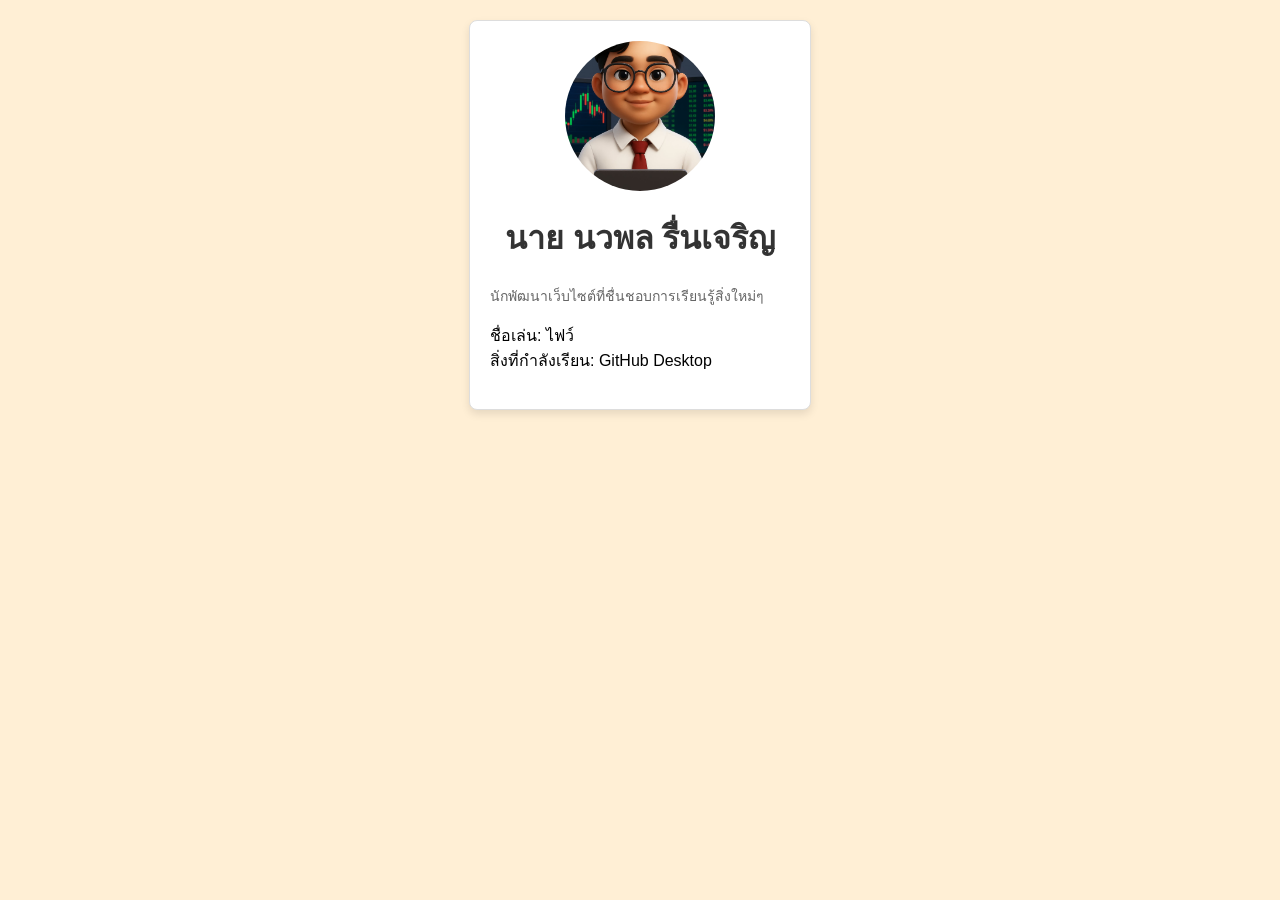
==== index.html @ a3de8609 "อัปเดตรายละเอียดโปรเจกต์" ====
<!DOCTYPE html>
<html lang="th">
<head>
  <meta charset="UTF-8" />
  <meta name="viewport" content="width=device-width, initial-scale=1.0" />
  <title>โปรไฟล์ของฉัน</title>
  <link rel="stylesheet" href="style.css" />
</head>
<body>
  <div class="card">
    <img src="รูป.jpg" alt="รูปโปรไฟล์" />
    <h1 id="profile-name">นาย นวพล รื่นเจริญ</h1>
    <p class="bio">นักพัฒนาเว็บไซต์ที่ชื่นชอบการเรียนรู้สิ่งใหม่ๆ </p>
    <ul>
      <li>ชื่อเล่น: ไฟว์</li>
      <li>สิ่งที่กำลังเรียน: GitHub Desktop</li>
    </ul>
  </div>
</body>
</html>
---- style.css ----
/* ภารกิจที่ 2: จัดสไตล์ <body> */
body {
  background-color: papayawhip;
  font-family: Arial, sans-serif;
}

/* ภารกิจที่ 3: จัดสไตล์ .card */
.card {
  width: 300px;
  background-color: #ffffff;
  border: 1px solid #dddddd;
  box-shadow: 0 4px 8px rgba(0,0,0,0.1);
  margin: 20px auto;
  padding: 20px;
  border-radius: 8px;
}

/* ภารกิจที่ 4: จัดสไตล์รูปภาพ <img> */
.card img {
width: 150px;
  height: 150px;
  object-fit: cover;
  border-radius: 50%;
  display: block;
  margin: 0 auto 15px;
}

/* ภารกิจที่ 5: จัดสไตล์ชื่อ #profile-name */
#profile-name {
  color: #333333;
  text-align: center;
}

/* ภารกิจที่ 6: จัดสไตล์ .bio */
.bio {
  color: #666666;
  font-size: 14px;
}

/* ภารกิจที่ 7: จัดสไตล์ <ul> */
ul {
  list-style-type: none;
  padding-left: 0;
}
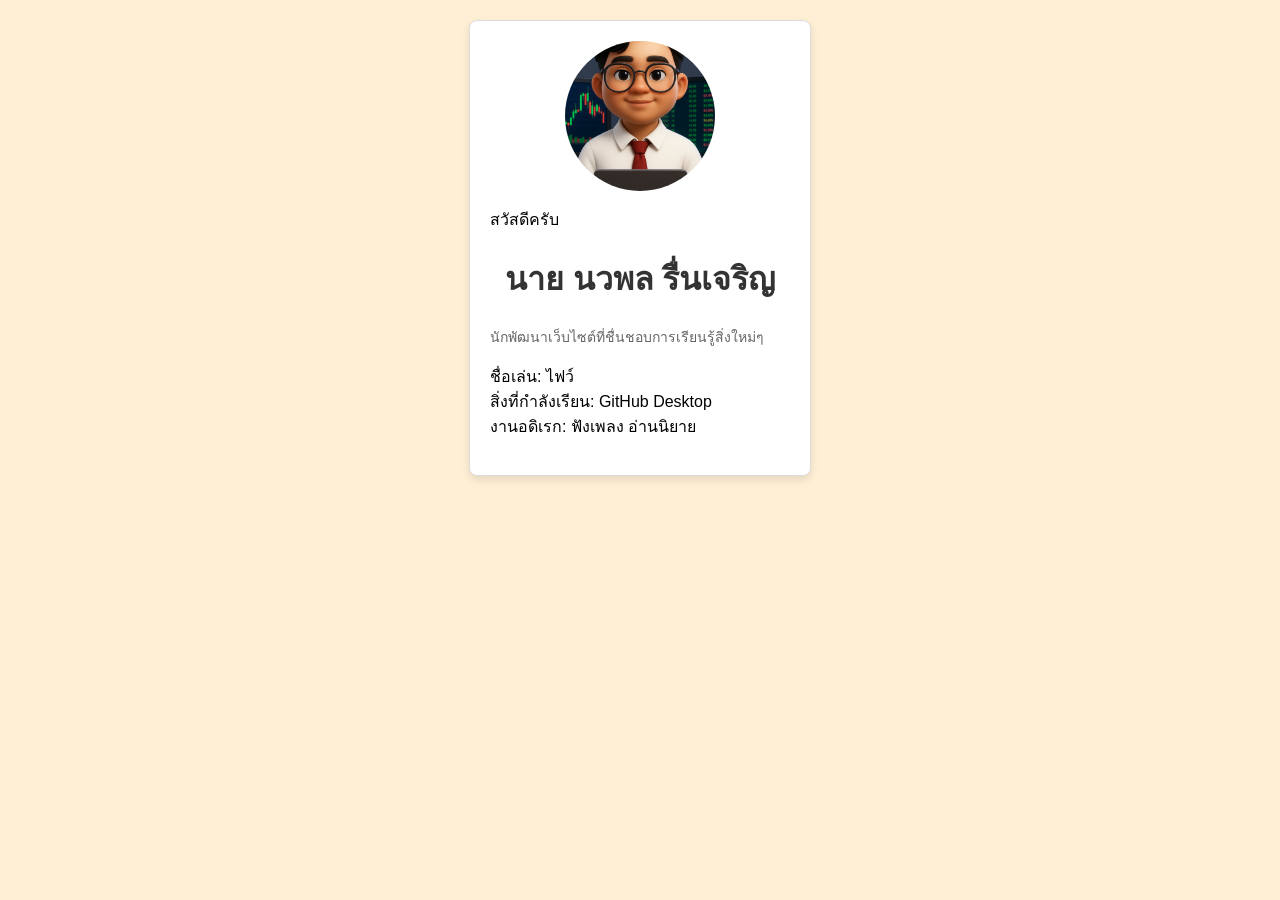
==== commit a585f329: "อัปเดตรายละเอียดโปรเจกต์" ====
--- a/index.html
+++ b/index.html
@@ -9,11 +9,13 @@
 <body>
   <div class="card">
     <img src="รูป.jpg" alt="รูปโปรไฟล์" />
+    <p class="greeting">สวัสดีครับ</p>
     <h1 id="profile-name">นาย นวพล รื่นเจริญ</h1>
     <p class="bio">นักพัฒนาเว็บไซต์ที่ชื่นชอบการเรียนรู้สิ่งใหม่ๆ </p>
     <ul>
       <li>ชื่อเล่น: ไฟว์</li>
       <li>สิ่งที่กำลังเรียน: GitHub Desktop</li>
+        <li>งานอดิเรก: ฟังเพลง อ่านนิยาย</li>
     </ul>
   </div>
 </body>
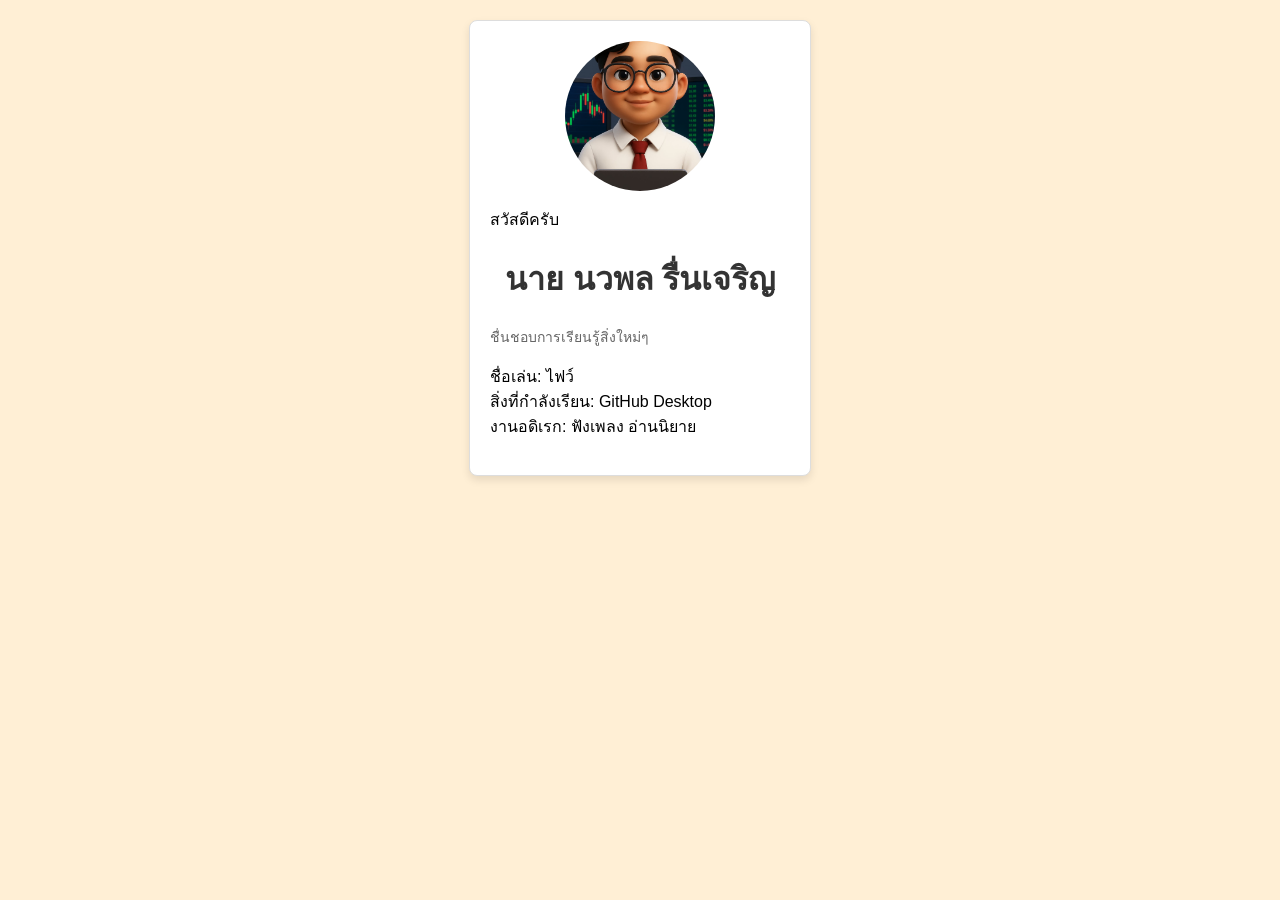
==== commit e90fba60: "อัปเดตรายละเอียดโปรเจกต์" ====
--- a/index.html
+++ b/index.html
@@ -11,7 +11,7 @@
     <img src="รูป.jpg" alt="รูปโปรไฟล์" />
     <p class="greeting">สวัสดีครับ</p>
     <h1 id="profile-name">นาย นวพล รื่นเจริญ</h1>
-    <p class="bio">นักพัฒนาเว็บไซต์ที่ชื่นชอบการเรียนรู้สิ่งใหม่ๆ </p>
+    <p class="bio"> ชื่นชอบการเรียนรู้สิ่งใหม่ๆ </p>
     <ul>
       <li>ชื่อเล่น: ไฟว์</li>
       <li>สิ่งที่กำลังเรียน: GitHub Desktop</li>
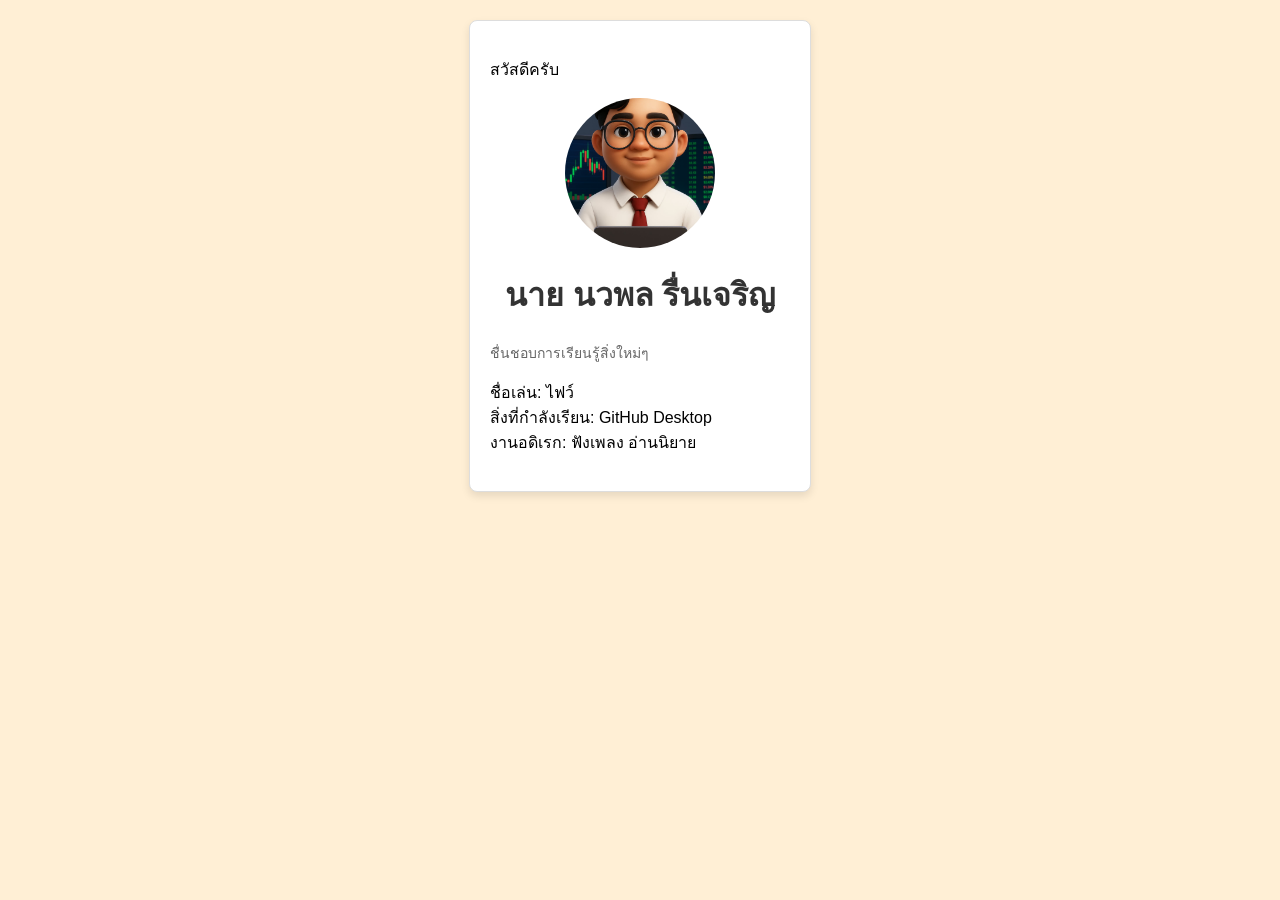
==== commit 9381e9e1: "อัปเดตรายละเอียดโปรเจกต์" ====
--- a/index.html
+++ b/index.html
@@ -8,8 +8,8 @@
 </head>
 <body>
   <div class="card">
+    <p class="greeting">สวัสดีครับ</p>
     <img src="รูป.jpg" alt="รูปโปรไฟล์" />
-    <p class="greeting">สวัสดีครับ</p>
     <h1 id="profile-name">นาย นวพล รื่นเจริญ</h1>
     <p class="bio"> ชื่นชอบการเรียนรู้สิ่งใหม่ๆ </p>
     <ul>
@@ -19,4 +19,4 @@
     </ul>
   </div>
 </body>
-</html>+</html>
